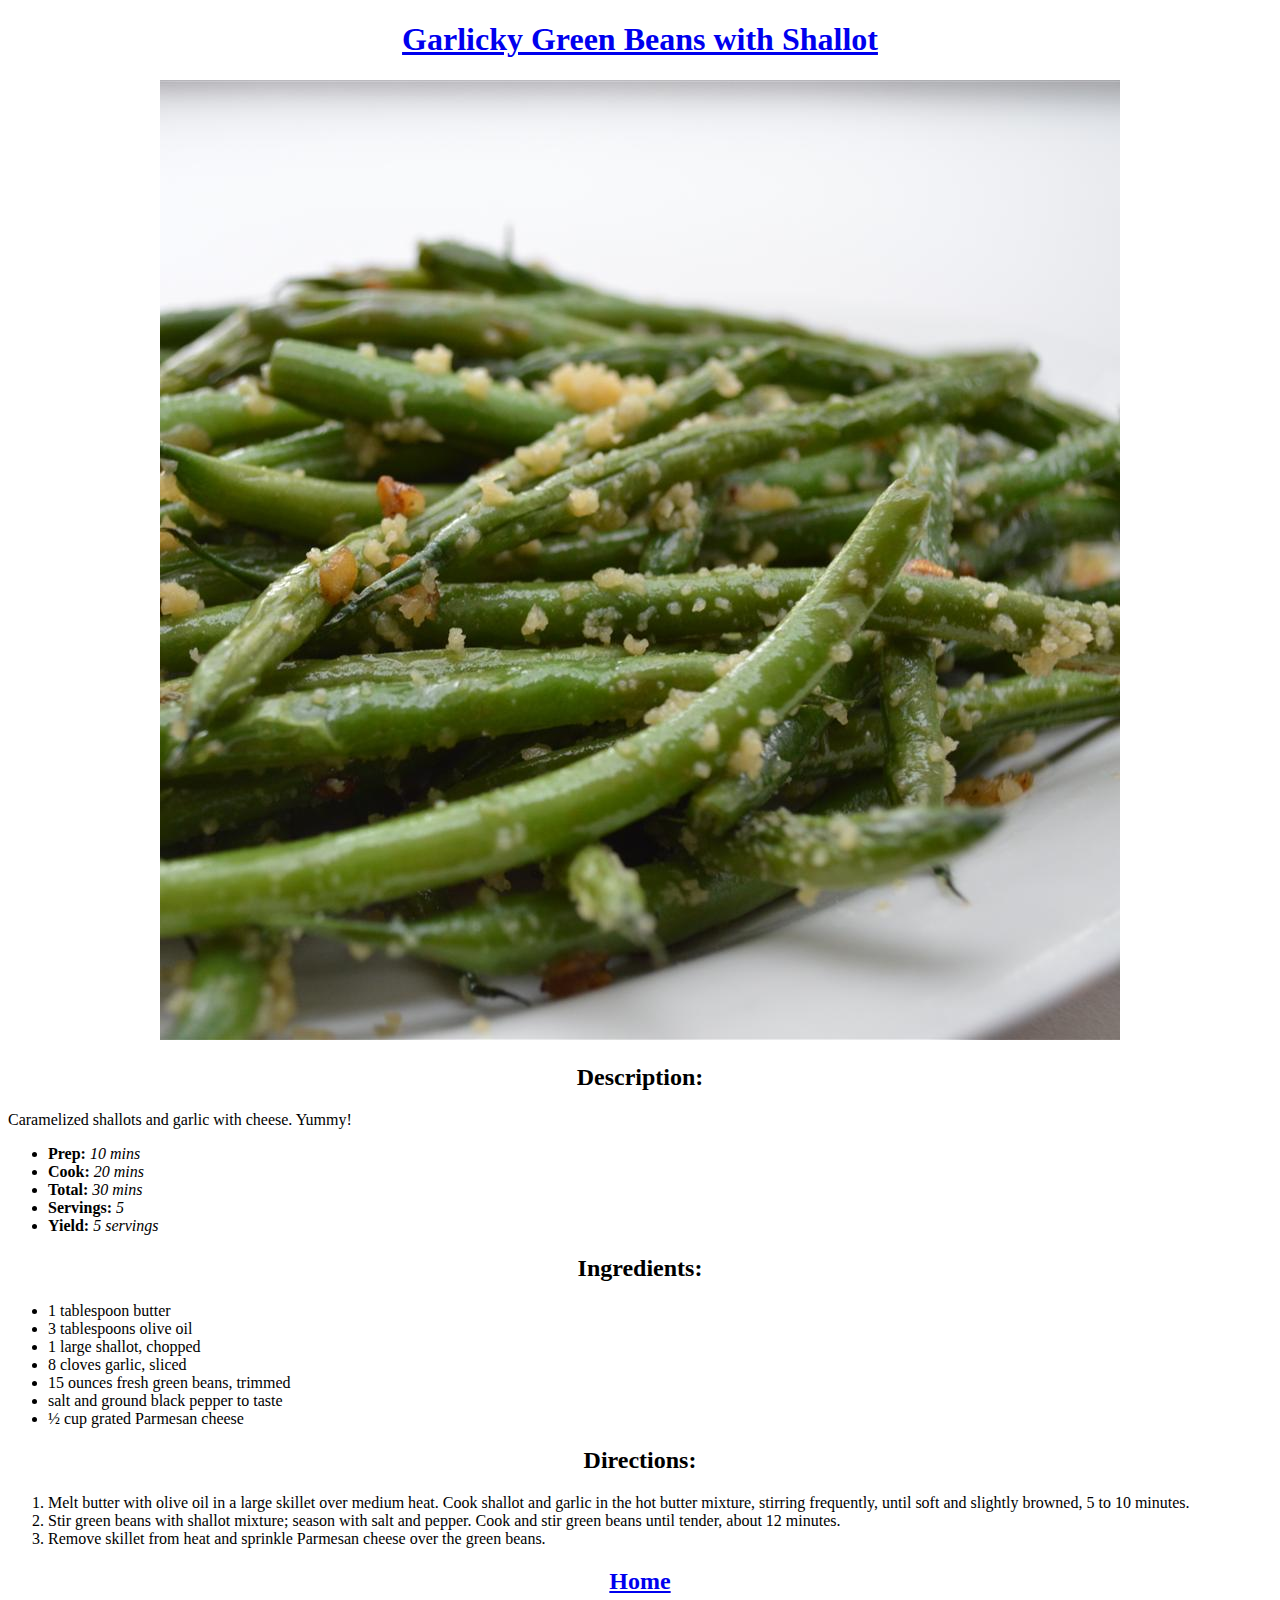
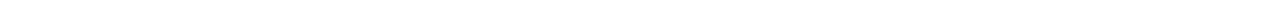
==== recipes/greenbeans.html @ 160550f8 "Project Recipes: First html page for The Odin Project" ====
<!DOCTYPE html>
<html lang="en">
<head>
    <meta charset="UTF-8">
    <meta http-equiv="X-UA-Compatible" content="IE=edge">
    <meta name="viewport" content="width=device-width, initial-scale=1.0">
    <title>Garlicky Green Beans with Shallot</title>
</head>
<body style="text-align: center">
    <h1><a href="https://www.allrecipes.com/recipe/240466/garlicky-green-beans-with-shallot/">Garlicky Green Beans with Shallot</a></h1>
    <img src="../img/GarlickyGreenBeans.jpeg" alt="Garlicky Green Beans">
    <h2><strong>Description:</strong></h2>
    <p style="text-align: left">Caramelized shallots and garlic with cheese. Yummy!</p>
    <ul style="text-align: left">
        <li><strong>Prep: </strong><em>10 mins</em></li>
        <li><strong>Cook: </strong><em>20 mins</em></li>
        <li><strong>Total: </strong><em>30 mins</em></li>
        <li><strong>Servings: </strong><em>5</em></li>
        <li><strong>Yield: </strong><em>5 servings</em></li>
    </ul>

    <h2><strong>Ingredients:</strong></h2>
    <ul style="text-align: left">    
        <li>1 tablespoon butter</li>
        <li>3 tablespoons olive oil</li>
        <li>1 large shallot, chopped</li>
        <li>8 cloves garlic, sliced</li>
        <li>15 ounces fresh green beans, trimmed</li>
        <li>salt and ground black pepper to taste</li>
        <li>½ cup grated Parmesan cheese</li> 
    </ul>
    <h2><strong>Directions:</strong></h2>
    <ol style="text-align: left">
        <li>Melt butter with olive oil in a large skillet over medium heat. Cook shallot and garlic in the hot butter mixture, stirring frequently, until soft and slightly browned, 5 to 10 minutes.</li>
        <li>Stir green beans with shallot mixture; season with salt and pepper. Cook and stir green beans until tender, about 12 minutes.</li>
        <li>Remove skillet from heat and sprinkle Parmesan cheese over the green beans.</li>
    </ol>

    <h2><a href="../index.html">Home</a></h2>
</body>
</html>
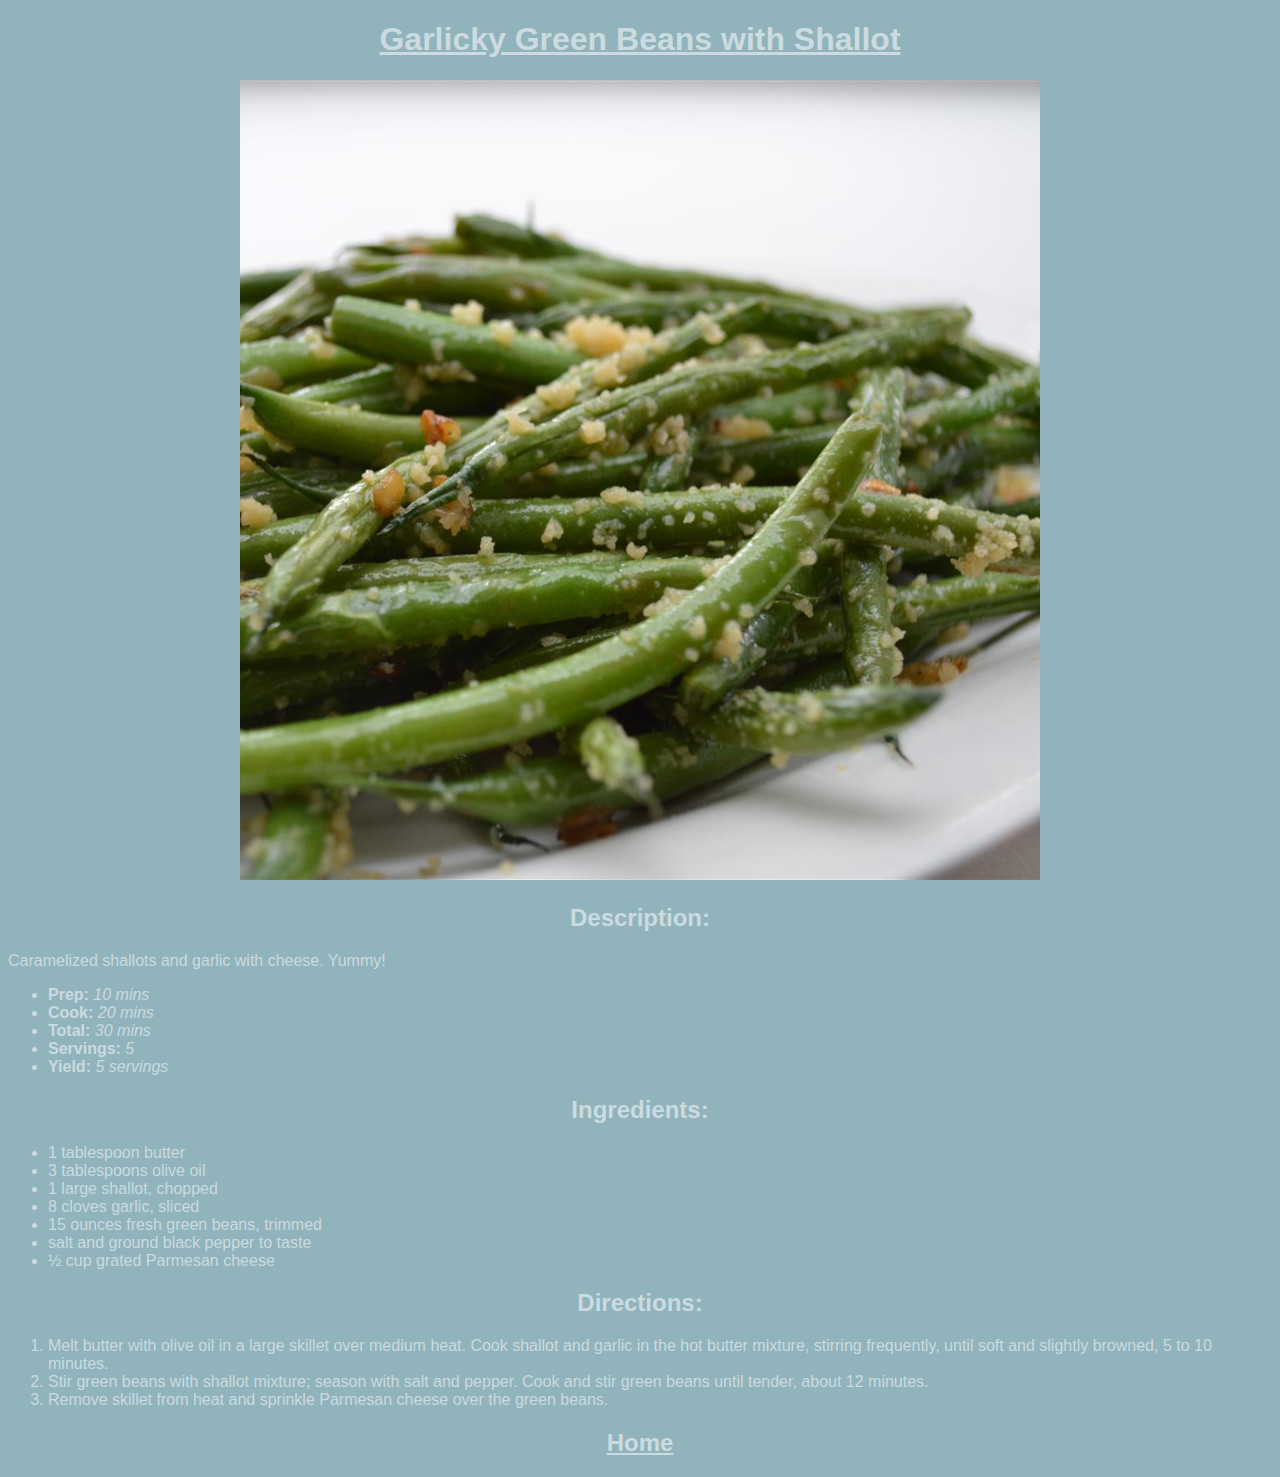
==== commit fbe100d8: "Se aplica CSS" ====
--- a/recipes/greenbeans.html
+++ b/recipes/greenbeans.html
@@ -1,17 +1,23 @@
 <!DOCTYPE html>
 <html lang="en">
 <head>
+
     <meta charset="UTF-8">
     <meta http-equiv="X-UA-Compatible" content="IE=edge">
     <meta name="viewport" content="width=device-width, initial-scale=1.0">
     <title>Garlicky Green Beans with Shallot</title>
+    <link rel="stylesheet" href="styles.css">
+
 </head>
-<body style="text-align: center">
+<body class="align-center">
+
     <h1><a href="https://www.allrecipes.com/recipe/240466/garlicky-green-beans-with-shallot/">Garlicky Green Beans with Shallot</a></h1>
     <img src="../img/GarlickyGreenBeans.jpeg" alt="Garlicky Green Beans">
+
     <h2><strong>Description:</strong></h2>
-    <p style="text-align: left">Caramelized shallots and garlic with cheese. Yummy!</p>
-    <ul style="text-align: left">
+    <p class="align-left">Caramelized shallots and garlic with cheese. Yummy!</p>
+
+    <ul class="align-left">
         <li><strong>Prep: </strong><em>10 mins</em></li>
         <li><strong>Cook: </strong><em>20 mins</em></li>
         <li><strong>Total: </strong><em>30 mins</em></li>
@@ -20,7 +26,8 @@
     </ul>
 
     <h2><strong>Ingredients:</strong></h2>
-    <ul style="text-align: left">    
+
+    <ul class="align-left">    
         <li>1 tablespoon butter</li>
         <li>3 tablespoons olive oil</li>
         <li>1 large shallot, chopped</li>
@@ -29,14 +36,17 @@
         <li>salt and ground black pepper to taste</li>
         <li>½ cup grated Parmesan cheese</li> 
     </ul>
+
     <h2><strong>Directions:</strong></h2>
-    <ol style="text-align: left">
+
+    <ol class="align-left">
         <li>Melt butter with olive oil in a large skillet over medium heat. Cook shallot and garlic in the hot butter mixture, stirring frequently, until soft and slightly browned, 5 to 10 minutes.</li>
         <li>Stir green beans with shallot mixture; season with salt and pepper. Cook and stir green beans until tender, about 12 minutes.</li>
         <li>Remove skillet from heat and sprinkle Parmesan cheese over the green beans.</li>
     </ol>
 
     <h2><a href="../index.html">Home</a></h2>
+
 </body>
 </html>
 
--- a/recipes/styles.css
+++ b/recipes/styles.css
@@ -0,0 +1,13 @@
+* {
+  font-family: Verdana, Geneva, Tahoma, sans-serif;
+  color: #cbdbdf;
+  background-color: #90b3bc;
+}
+
+.align-left {
+  text-align: left;
+}
+
+.align-center {
+  text-align: center;
+}
